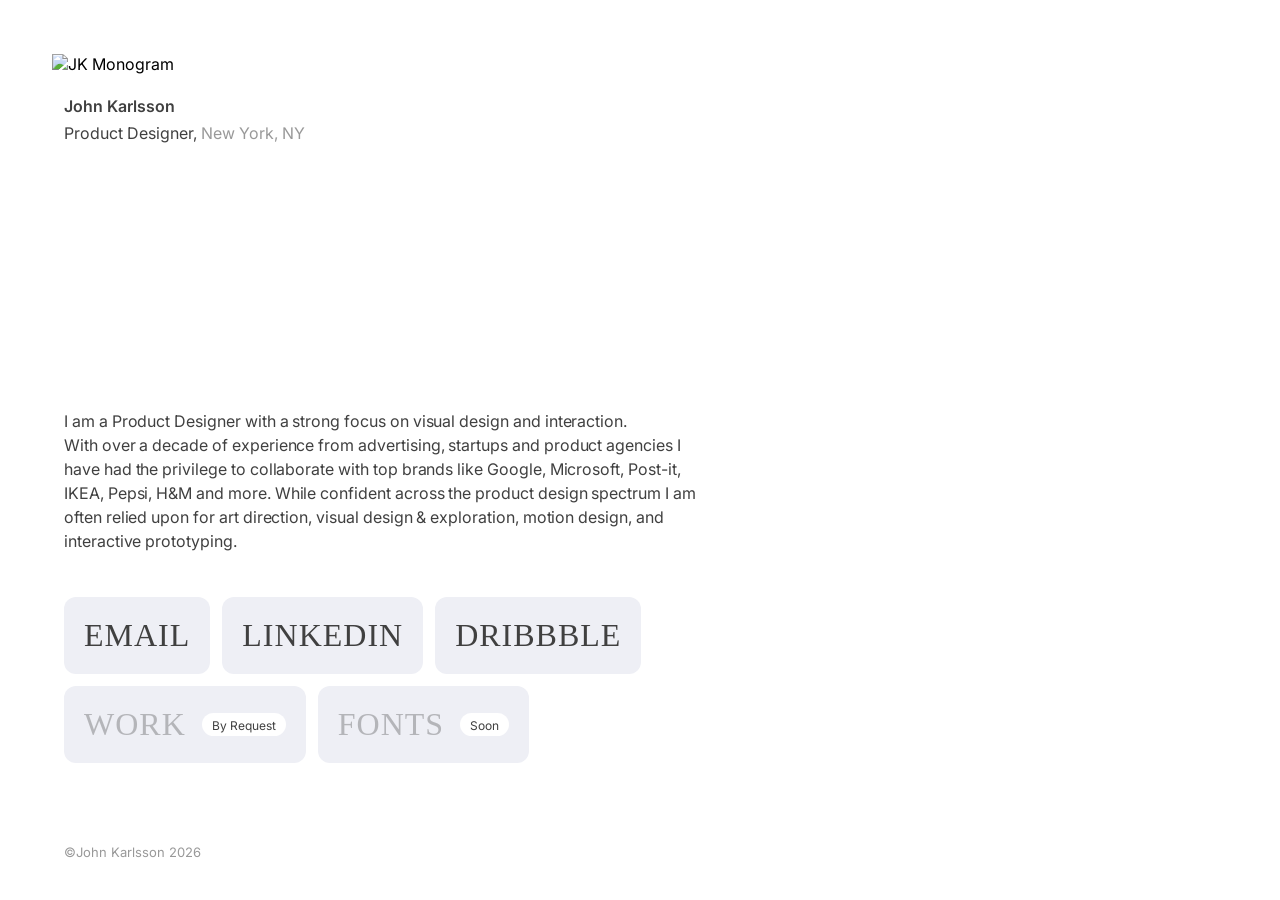
==== index.html @ d0a0a036 "Add 2025 Reel video feature to homepage Adds a small looping muted video (jk-loop-4s.mp4) below the " ====
<!DOCTYPE html>
<html>
<head>
<title>John Karlsson – Product Design – Portfolio</title>
<meta name="keywords" content="John Karlsson, Product Design, New York, Sweden, Digital, Visual Design, Micro interactions, Prototype, Web, UI, UX"> 
<meta name="description" content="John is a New York based Product Designer from Sweden with over a decade of experience in web, product and mobile design.">
<meta name="viewport" content="width=device-width, initial-scale=1" />
<link rel="apple-touch-icon" sizes="180x180" href="/apple-touch-icon.png">
<link rel="icon" type="image/png" sizes="32x32" href="/favicon-32x32.png">
<link rel="icon" type="image/png" sizes="16x16" href="/favicon-16x16.png">
<link rel="manifest" href="/site.webmanifest">
<meta property="og:image" content="https://john.se/assets/fbshare.jpg" />
<link rel="stylesheet" type="text/css" href="normalize-min.css">
<link rel="preconnect" href="https://fonts.googleapis.com">
<link rel="preconnect" href="https://fonts.gstatic.com" crossorigin>
<link href="https://fonts.googleapis.com/css2?family=Inter:ital,opsz,wght@0,14..32,100..900;1,14..32,100..900&display=swap" rel="stylesheet">
<link rel="stylesheet" type="text/css" href="main-min.css">
</head>
<body>
	<div class="container">
		<div class="content">
			<div class="logotype"><img src="assets/logo.png" srcset="assets/logo@2x.png 2x" alt="JK Monogram"></div>
			<header>
				<h1>John Karlsson</h1>
				<h2>Product Designer,&nbsp;<span>New York, NY</span></h2>
			</header>
			<div class="video-loop" id="videoLoop">
				<video src="assets/jk-loop-4s.mp4" autoplay loop muted playsinline></video>
				<div class="video-dim"></div>
				<div class="video-embed-wrap" id="videoEmbedWrap"></div>
				<button class="video-watch" id="videoWatchBtn" type="button" aria-label="Watch 2025 Reel">2025 Reel</button>
				<button class="video-minimize" id="videoMinimizeBtn" type="button" aria-label="Minimize">
					<svg viewBox="0 0 24 24" fill="none" stroke="currentColor" stroke-width="2" stroke-linecap="round" stroke-linejoin="round">
						<path d="M18 6 6 18"/>
						<path d="M6 6l12 12"/>
					</svg>
				</button>
			</div>
			<p>I am a Product Designer with a strong focus on visual design and interaction.<br>
			With over a decade of experience from advertising, startups and product agencies I have had the privilege to collaborate with top brands like Google, Microsoft, Post-it, IKEA, Pepsi, H&M and more. While confident across the product design spectrum I am often relied upon for art direction, visual design & exploration, motion design, and interactive prototyping.</p>
			<div class="links">
				<a href="mailto:john@john.se" class="shuffle-link">Email</a><a href="https://www.linkedin.com/in/johnkarlsson" class="shuffle-link">LinkedIn</a><a href="https://dribbble.com/johnkarlsson" class="shuffle-link">Dribbble</a>
				<div class="inactive-link">WORK<span>By Request</span></div><div class="inactive-link">FONTS<span>Soon</span></div>
			</div>
		</div>
		<footer>&copy;John Karlsson <script>document.write(new Date().getFullYear())</script></footer>
	</div>
<script src="main.js"></script>
</body>
</html>
---- main-min.css ----
@media (hover: none) {
  .shuffle-link {
    pointer-events: auto; /* Disables hover interactions */
  }
}

::-moz-selection {
  background: #FFBF00;
  color: #000;
}

::selection {
  background: #FFBF00;
  color: #000;
}

/* LOCAL IMPORT */
@font-face {
    font-family: 'JK Quarry Beta';
    src: url('assets/JKQuarryBeta-Regular.otf') format('opentype');
    font-weight: normal;
    font-style: normal;
}

/* GOOGLE FONTS IMPORT  */
.inter-<uniquifier> {
	font-family: "Inter", sans-serif;
	font-optical-sizing: auto;
	font-weight: 400;
	font-style: normal;
}

html, body {
	height: 100%;
	margin: 0;
	font-family: "Inter", sans-serif;
	font-optical-sizing: auto;
	font-weight: 400;
	font-style: normal;
}

h1 {
	color: #404040;
	font-size: 16px;
	font-weight: 600;
	margin: 0 0 7px 0;
}

h2 {
	color: #404040;
	font-size: 16px;
	font-weight: 400;
	margin: 0;
}

h2 span {
	color: #999;
}

p {
	color: #404040;
	font-size: 16px;
	font-weight: 400;
	margin: 0;
	line-height: 24px; /* 141.176% */
	letter-spacing: -0.051px;
	text-wrap: balance;
}

.container {
	/* Referenced by .video-loop.expanded's max-width below so the expanded
	   video respects whatever the page's own side padding actually is at
	   the current breakpoint, instead of hardcoding it (or ignoring it via
	   a plain 100vw) in a second place that could drift out of sync with
	   this. Custom properties inherit down through .content into
	   .video-loop regardless of nesting depth. */
	--edge-padding: 64px;
	display: flex;
    flex-direction: column;
    min-height: 100vh; /* Full viewport height */
	padding: 64px var(--edge-padding) 32px var(--edge-padding);
	box-sizing: border-box;
	transition: padding 0.15s ease;
}

.content {
	width: 100%;
	max-width: 640px;
	flex: 1; /* Pushes the footer down */
}

@media (width <= 800px) {
	.container {
		--edge-padding: 32px;
		display: flex;
	    flex-direction: column;
	    min-height: 100vh; /* Full viewport height */
		padding: 32px;
		box-sizing: border-box;
		transition: padding 0.15s ease;
	}
}

header {
	margin: 32px 0 24px 0;
}

/* No max-width/responsive clamp here on purpose -- expanding to 960px is
   meant to actually break out past .content's own 640px column, not be
   capped to it. */
.video-loop {
	position: relative;
	width: 360px;
	aspect-ratio: 360 / 202;
	border-radius: 24px;
	overflow: hidden;
	cursor: pointer;
	margin: 32px 0; /* collapses against header's own 24px margin-bottom above
	                   and p's 0 margin-top below, landing on 32px both ways */
	/* Only width/border-radius are ever explicitly set (360->960, 24->12) --
	   aspect-ratio recomputes height every frame on its own, which is what
	   makes this read as smoothly growing in place and pushing the content
	   below it down as it goes, rather than several properties animating
	   slightly out of step with each other. */
	transition: width 550ms cubic-bezier(0.22, 1, 0.36, 1), border-radius 550ms cubic-bezier(0.22, 1, 0.36, 1);
}
.video-loop.expanded {
	width: 960px;
	/* calc() against --edge-padding (set on .container), not a plain 100% --
	   % alone would resolve against .content's own (640px-capped) width,
	   defeating the whole point of breaking out past that column. This still
	   breaks out past .content's column same as before, but now stops at the
	   page's own actual side padding instead of running flush to the true
	   viewport edge underneath it. */
	max-width: calc(100vw - var(--edge-padding) * 2);
	border-radius: 12px;
	cursor: default;
}

.video-loop video {
	display: block;
	width: 100%;
	height: 100%;
	object-fit: cover;
	transition: filter 550ms cubic-bezier(0.22, 1, 0.36, 1);
}
.video-loop.expanded video {
	filter: blur(5px);
}

/* Dim + button both only show on hover -- the loop plays plain otherwise. */
.video-dim {
	position: absolute;
	inset: 0;
	z-index: 1;
	background: rgba(0, 0, 0, 0.35);
	opacity: 0;
	transition: opacity 200ms ease;
	pointer-events: none;
}
.video-loop:hover .video-dim {
	opacity: 1;
}

.video-watch {
	position: absolute;
	top: 50%;
	left: 50%;
	z-index: 2; /* above .video-dim */
	display: inline-flex;
	align-items: center;
	padding: 12px 18px;
	border: none;
	border-radius: 999px;
	/* Same frosted-glass treatment as #gridPlayToggle on the Roadium page --
	   the blur/inset-highlight is what actually gives it the glassy look;
	   the flat background color alone read as just a plain gray chip. */
	background: rgb(90 90 90 / 45%);
	backdrop-filter: blur(15px);
	-webkit-backdrop-filter: blur(15px);
	box-shadow: inset 0 2px 4px 0 rgba(255, 255, 255, 0.25), inset 0 -2px 6px 2px rgba(255, 255, 255, 0.05), inset 0 -1px 0px 0px rgba(255, 255, 255, 0.15), inset 0 1px 0px 0px rgba(255, 255, 255, 0.5);
	color: #fff;
	font-family: "Inter", sans-serif;
	font-size: 14px;
	font-weight: 400;
	cursor: pointer;
	opacity: 0;
	transform: translate(-50%, -50%) scale(0.8);
	pointer-events: none;
	/* The overshoot (y > 1) is what gives the reveal its bit of elasticity --
	   snappy in (250ms) than it eases back out. */
	transition: opacity 250ms cubic-bezier(0.34, 1.56, 0.64, 1), transform 250ms cubic-bezier(0.34, 1.56, 0.64, 1);
}
.video-loop:hover .video-watch {
	opacity: 1;
	transform: translate(-50%, -50%) scale(1);
	pointer-events: auto;
}
/* Higher specificity than the hover rule above (adds .pressed), so the
   press-down scale actually wins while the mouse is still down/hovering,
   instead of the reveal's own scale(1) overriding it. */
.video-loop:hover .video-watch.pressed {
	transform: translate(-50%, -50%) scale(0.97);
	transition: transform 120ms ease;
}

.video-loop.expanded .video-dim,
.video-loop.expanded .video-watch {
	display: none;
}

/* The Vimeo embed crossfades in on top of the still-playing (now blurred)
   loop once the grow finishes, rather than an abrupt cut from one to the
   other. Sized 1px oversized on every edge (rather than a plain inset:0)
   so subpixel rounding during the width transition can never leave a
   sliver of the container's own background peeking through at the rounded
   corners -- the extra 1px bleed is simply clipped away by .video-loop's
   own overflow:hidden either way. */
.video-embed-wrap {
	position: absolute;
	top: -1px;
	left: -1px;
	right: -1px;
	bottom: -1px;
	z-index: 2;
	opacity: 0;
	transition: opacity 400ms ease;
	pointer-events: none;
}
.video-embed-wrap.visible {
	opacity: 1;
	pointer-events: auto;
}
.video-embed-wrap iframe {
	position: absolute;
	inset: 0;
	width: 100%;
	height: 100%;
	border: none;
	display: block;
}

/* Inside the video, top-left, shown only on hover while expanded -- same
   idea as Vimeo's own player controls only appearing on hover. z-index
   above .video-embed-wrap since it has to stay clickable over the iframe. */
.video-minimize {
	position: absolute;
	top: 16px;
	right: 16px;
	z-index: 3;
	width: 40px;
	height: 40px;
	display: flex;
	align-items: center;
	justify-content: center;
	border: none;
	border-radius: 50%;
	/* Same darker fill as .video-watch (rather than the lighter frosted-glass
	   white used elsewhere) so it stays visible over light/bright frames of
	   the reel too, not just dark ones. */
	background: rgb(90 90 90 / 45%);
	backdrop-filter: blur(15px);
	-webkit-backdrop-filter: blur(15px);
	box-shadow: inset 0 2px 4px 0 rgba(255, 255, 255, 0.25), inset 0 -2px 6px 2px rgba(255, 255, 255, 0.05), inset 0 -1px 0px 0px rgba(255, 255, 255, 0.15), inset 0 1px 0px 0px rgba(255, 255, 255, 0.5);
	color: #fff;
	cursor: pointer;
	opacity: 0;
	pointer-events: none;
	transition: opacity 200ms ease;
}
.video-minimize svg {
	width: 18px;
	height: 18px;
}
.video-loop.expanded:hover .video-minimize {
	opacity: 1;
	pointer-events: auto;
}

/* Touch has no real hover state to reveal any of the three controls above
   with, so all three (dim, "2025 Reel", and the minimize/close X) are just
   always shown here instead of gated behind :hover. The dim comes along
   with the reel button rather than being left off on its own -- it's what
   the button was designed to sit on top of for contrast in the first
   place. Minimize isn't gated by .expanded:hover:not(...) either -- it's
   still only ever visible while .expanded regardless, same as before. */
@media (hover: none), (pointer: coarse) {
	.video-dim {
		opacity: 1;
	}
	.video-watch {
		opacity: 1;
		transform: translate(-50%, -50%) scale(1);
		pointer-events: auto;
	}
	.video-loop.expanded .video-minimize {
		opacity: 1;
		pointer-events: auto;
	}
}

.logotype {
	margin: -10px -10px -10px -12px;
}
/* LINKS */

.links {
	margin-top: 32px;
}

footer {
	color: #999;
	font-size: 13px;
	font-weight: 400;
	margin: 64px 0 0 0;
	height: 24px;
}

.shuffle-link {
	font-family: "JK Quarry Beta";
	letter-spacing: 1px;
	text-transform: uppercase;
	font-size: 32px;
	text-decoration: none;
	color: #404040;
	display: inline-block;
	transition: background-size 0.3s ease;
	background: #EEEFF5;
	padding: 20px;
	border-radius: 12px;
	margin: 12px 12px 0 0;
}

.shuffle-link:hover {
  color: #fff;
  background: #404040;
  cursor: pointer;
}

.shuffle-link span{
  display: inline-block;
  transition: transform 0.15s ease;  
}

.inactive-link {
	display: inline-flex;
	justify-content: space-between;
	flex-direction: row;
    flex-wrap: nowrap;
    align-items: center;
	font-family: "JK Quarry Beta";
	letter-spacing: 1px;
	text-transform: uppercase;
	font-size: 32px;
	text-decoration: none;
	color: rgba(64, 64, 64, 0.33);
	transition: background-size 0.3s ease;
	background: #EEEFF5;
	padding: 20px;
	border-radius: 12px;
	margin: 12px 12px 0 0;
	cursor: not-allowed;
}

.inactive-link span{
	color: #404040;
	font-family: "Inter", sans-serif;
	font-optical-sizing: auto;
	font-weight: 400;
	letter-spacing: 0;
	font-style: normal;
	text-transform: none;
	font-size: 12px;
	text-decoration: none !important;
	display: flex;
	padding: 4.5px 10px 3.5px 10px;
	background: #fff;
	border-radius: 12px;
	margin: 0 0 0 16px;
}
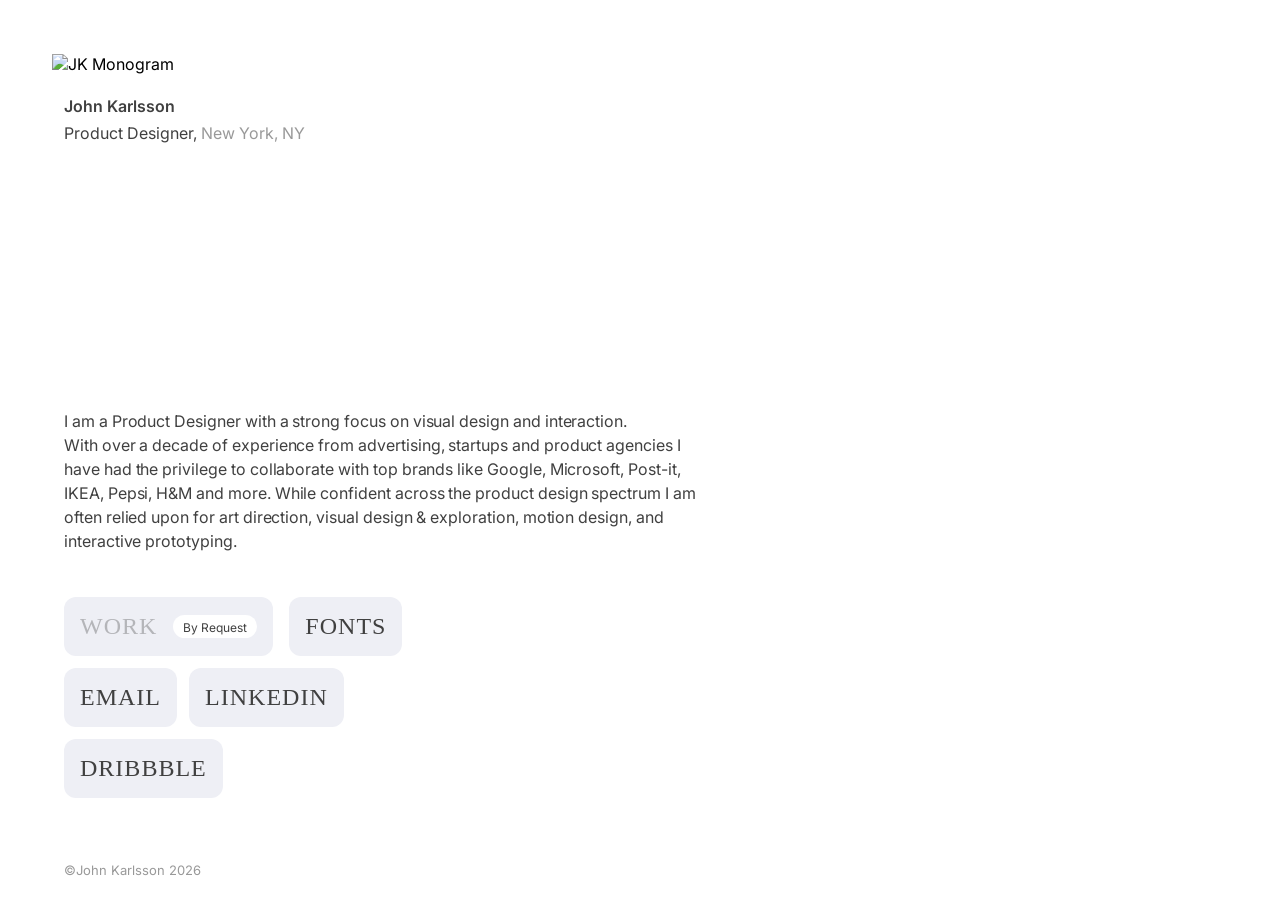
==== commit 25fb4759: "Polish homepage Fonts menu, video loader, and Roadium page SEO Homepage: - Fonts pill now opens a ma" ====
--- a/index.html
+++ b/index.html
@@ -1,6 +1,7 @@
 <!DOCTYPE html>
 <html>
 <head>
+<meta charset="utf-8">
 <title>John Karlsson – Product Design – Portfolio</title>
 <meta name="keywords" content="John Karlsson, Product Design, New York, Sweden, Digital, Visual Design, Micro interactions, Prototype, Web, UI, UX"> 
 <meta name="description" content="John is a New York based Product Designer from Sweden with over a decade of experience in web, product and mobile design.">
@@ -27,6 +28,9 @@
 			<div class="video-loop" id="videoLoop">
 				<video src="assets/jk-loop-4s.mp4" autoplay loop muted playsinline></video>
 				<div class="video-dim"></div>
+				<div class="video-loading" id="videoLoading" aria-hidden="true">
+					<span></span><span></span><span></span>
+				</div>
 				<div class="video-embed-wrap" id="videoEmbedWrap"></div>
 				<button class="video-watch" id="videoWatchBtn" type="button" aria-label="Watch 2025 Reel">2025 Reel</button>
 				<button class="video-minimize" id="videoMinimizeBtn" type="button" aria-label="Minimize">
@@ -39,8 +43,12 @@
 			<p>I am a Product Designer with a strong focus on visual design and interaction.<br>
 			With over a decade of experience from advertising, startups and product agencies I have had the privilege to collaborate with top brands like Google, Microsoft, Post-it, IKEA, Pepsi, H&M and more. While confident across the product design spectrum I am often relied upon for art direction, visual design & exploration, motion design, and interactive prototyping.</p>
 			<div class="links">
+				<div class="inactive-link">WORK<span>By Request</span></div>
+				<span class="fontsMenu" id="fontsMenu">
+					<button class="shuffle-link" id="fontsMenuTrigger" type="button" aria-haspopup="true" aria-expanded="false">Fonts</button>
+					<div class="fontsFan" id="fontsFan"></div>
+				</span>
 				<a href="mailto:john@john.se" class="shuffle-link">Email</a><a href="https://www.linkedin.com/in/johnkarlsson" class="shuffle-link">LinkedIn</a><a href="https://dribbble.com/johnkarlsson" class="shuffle-link">Dribbble</a>
-				<div class="inactive-link">WORK<span>By Request</span></div><div class="inactive-link">FONTS<span>Soon</span></div>
 			</div>
 		</div>
 		<footer>&copy;John Karlsson <script>document.write(new Date().getFullYear())</script></footer>
--- a/main-min.css
+++ b/main-min.css
@@ -1,6 +1,6 @@
 @media (hover: none) {
   .shuffle-link {
-    pointer-events: auto; /* Disables hover interactions */
+    pointer-events: auto;
   }
 }
 
@@ -14,7 +14,6 @@
   color: #000;
 }
 
-/* LOCAL IMPORT */
 @font-face {
     font-family: 'JK Quarry Beta';
     src: url('assets/JKQuarryBeta-Regular.otf') format('opentype');
@@ -22,7 +21,19 @@
     font-style: normal;
 }
 
-/* GOOGLE FONTS IMPORT  */
+/* Shared with the Roadium showcase page -- points at its assets folder
+   rather than duplicating the font files here. */
+@font-face {
+    font-family: 'JK Roadium';
+    src: url('fonts/roadium/assets/JKRoadium-Bold.woff2') format('woff2'),
+         url('fonts/roadium/assets/JKRoadium-Bold.woff') format('woff'),
+         url('fonts/roadium/assets/JKRoadium-Bold.ttf') format('truetype'),
+         url('fonts/roadium/assets/JKRoadium-Bold.otf') format('opentype');
+    font-weight: 700;
+    font-style: normal;
+    font-display: swap;
+}
+
 .inter-<uniquifier> {
 	font-family: "Inter", sans-serif;
 	font-optical-sizing: auto;
@@ -62,22 +73,18 @@
 	font-size: 16px;
 	font-weight: 400;
 	margin: 0;
-	line-height: 24px; /* 141.176% */
+	line-height: 24px;
 	letter-spacing: -0.051px;
 	text-wrap: balance;
 }
 
 .container {
-	/* Referenced by .video-loop.expanded's max-width below so the expanded
-	   video respects whatever the page's own side padding actually is at
-	   the current breakpoint, instead of hardcoding it (or ignoring it via
-	   a plain 100vw) in a second place that could drift out of sync with
-	   this. Custom properties inherit down through .content into
-	   .video-loop regardless of nesting depth. */
+	/* Consumed by .video-loop.expanded's max-width below, so the expanded
+	   video respects the page's actual side padding at any breakpoint. */
 	--edge-padding: 64px;
 	display: flex;
     flex-direction: column;
-    min-height: 100vh; /* Full viewport height */
+    min-height: 100vh;
 	padding: 64px var(--edge-padding) 32px var(--edge-padding);
 	box-sizing: border-box;
 	transition: padding 0.15s ease;
@@ -86,7 +93,7 @@
 .content {
 	width: 100%;
 	max-width: 640px;
-	flex: 1; /* Pushes the footer down */
+	flex: 1;
 }
 
 @media (width <= 800px) {
@@ -94,7 +101,7 @@
 		--edge-padding: 32px;
 		display: flex;
 	    flex-direction: column;
-	    min-height: 100vh; /* Full viewport height */
+	    min-height: 100vh;
 		padding: 32px;
 		box-sizing: border-box;
 		transition: padding 0.15s ease;
@@ -105,9 +112,8 @@
 	margin: 32px 0 24px 0;
 }
 
-/* No max-width/responsive clamp here on purpose -- expanding to 960px is
-   meant to actually break out past .content's own 640px column, not be
-   capped to it. */
+/* No max-width/clamp here on purpose -- expanding to 960px breaks out past
+   .content's own 640px column. */
 .video-loop {
 	position: relative;
 	width: 360px;
@@ -115,23 +121,11 @@
 	border-radius: 24px;
 	overflow: hidden;
 	cursor: pointer;
-	margin: 32px 0; /* collapses against header's own 24px margin-bottom above
-	                   and p's 0 margin-top below, landing on 32px both ways */
-	/* Only width/border-radius are ever explicitly set (360->960, 24->12) --
-	   aspect-ratio recomputes height every frame on its own, which is what
-	   makes this read as smoothly growing in place and pushing the content
-	   below it down as it goes, rather than several properties animating
-	   slightly out of step with each other. */
+	margin: 32px 0;
 	transition: width 550ms cubic-bezier(0.22, 1, 0.36, 1), border-radius 550ms cubic-bezier(0.22, 1, 0.36, 1);
 }
 .video-loop.expanded {
 	width: 960px;
-	/* calc() against --edge-padding (set on .container), not a plain 100% --
-	   % alone would resolve against .content's own (640px-capped) width,
-	   defeating the whole point of breaking out past that column. This still
-	   breaks out past .content's column same as before, but now stops at the
-	   page's own actual side padding instead of running flush to the true
-	   viewport edge underneath it. */
 	max-width: calc(100vw - var(--edge-padding) * 2);
 	border-radius: 12px;
 	cursor: default;
@@ -148,7 +142,6 @@
 	filter: blur(5px);
 }
 
-/* Dim + button both only show on hover -- the loop plays plain otherwise. */
 .video-dim {
 	position: absolute;
 	inset: 0;
@@ -166,15 +159,12 @@
 	position: absolute;
 	top: 50%;
 	left: 50%;
-	z-index: 2; /* above .video-dim */
+	z-index: 2;
 	display: inline-flex;
 	align-items: center;
 	padding: 12px 18px;
 	border: none;
 	border-radius: 999px;
-	/* Same frosted-glass treatment as #gridPlayToggle on the Roadium page --
-	   the blur/inset-highlight is what actually gives it the glassy look;
-	   the flat background color alone read as just a plain gray chip. */
 	background: rgb(90 90 90 / 45%);
 	backdrop-filter: blur(15px);
 	-webkit-backdrop-filter: blur(15px);
@@ -187,8 +177,6 @@
 	opacity: 0;
 	transform: translate(-50%, -50%) scale(0.8);
 	pointer-events: none;
-	/* The overshoot (y > 1) is what gives the reveal its bit of elasticity --
-	   snappy in (250ms) than it eases back out. */
 	transition: opacity 250ms cubic-bezier(0.34, 1.56, 0.64, 1), transform 250ms cubic-bezier(0.34, 1.56, 0.64, 1);
 }
 .video-loop:hover .video-watch {
@@ -196,9 +184,6 @@
 	transform: translate(-50%, -50%) scale(1);
 	pointer-events: auto;
 }
-/* Higher specificity than the hover rule above (adds .pressed), so the
-   press-down scale actually wins while the mouse is still down/hovering,
-   instead of the reveal's own scale(1) overriding it. */
 .video-loop:hover .video-watch.pressed {
 	transform: translate(-50%, -50%) scale(0.97);
 	transition: transform 120ms ease;
@@ -209,13 +194,48 @@
 	display: none;
 }
 
-/* The Vimeo embed crossfades in on top of the still-playing (now blurred)
-   loop once the grow finishes, rather than an abrupt cut from one to the
-   other. Sized 1px oversized on every edge (rather than a plain inset:0)
-   so subpixel rounding during the width transition can never leave a
-   sliver of the container's own background peeking through at the rounded
-   corners -- the extra 1px bleed is simply clipped away by .video-loop's
-   own overflow:hidden either way. */
+/* Shown while expanded and blurred, before the Vimeo iframe has actually
+   loaded -- hidden again once .embed-ready lands (see main.js's iframe
+   'load' handler). */
+.video-loading {
+	position: absolute;
+	top: 50%;
+	left: 50%;
+	z-index: 2;
+	display: flex;
+	align-items: center;
+	gap: 4px;
+	padding: 10px 14px;
+	border-radius: 999px;
+	background: #111;
+	transform: translate(-50%, -50%);
+	opacity: 0;
+	pointer-events: none;
+	transition: opacity 200ms ease;
+}
+.video-loop.expanded .video-loading {
+	opacity: 1;
+}
+.video-loop.expanded.embed-ready .video-loading {
+	opacity: 0;
+}
+.video-loading span {
+	width: 8px;
+	height: 8px;
+	border-radius: 50%;
+	background: #fff;
+	animation: videoLoadingBounce 1.2s ease-in-out infinite;
+}
+.video-loading span:nth-child(2) { animation-delay: 0.15s; }
+.video-loading span:nth-child(3) { animation-delay: 0.3s; }
+@keyframes videoLoadingBounce {
+	0%, 80%, 100% { transform: scale(0.6); opacity: 0.4; }
+	40% { transform: scale(1); opacity: 1; }
+}
+
+/* 1px oversized on every edge so subpixel rounding during the width
+   transition never leaves a gap at the rounded corners -- clipped by
+   .video-loop's own overflow:hidden either way. */
 .video-embed-wrap {
 	position: absolute;
 	top: -1px;
@@ -240,9 +260,6 @@
 	display: block;
 }
 
-/* Inside the video, top-left, shown only on hover while expanded -- same
-   idea as Vimeo's own player controls only appearing on hover. z-index
-   above .video-embed-wrap since it has to stay clickable over the iframe. */
 .video-minimize {
 	position: absolute;
 	top: 16px;
@@ -255,9 +272,6 @@
 	justify-content: center;
 	border: none;
 	border-radius: 50%;
-	/* Same darker fill as .video-watch (rather than the lighter frosted-glass
-	   white used elsewhere) so it stays visible over light/bright frames of
-	   the reel too, not just dark ones. */
 	background: rgb(90 90 90 / 45%);
 	backdrop-filter: blur(15px);
 	-webkit-backdrop-filter: blur(15px);
@@ -277,13 +291,6 @@
 	pointer-events: auto;
 }
 
-/* Touch has no real hover state to reveal any of the three controls above
-   with, so all three (dim, "2025 Reel", and the minimize/close X) are just
-   always shown here instead of gated behind :hover. The dim comes along
-   with the reel button rather than being left off on its own -- it's what
-   the button was designed to sit on top of for contrast in the first
-   place. Minimize isn't gated by .expanded:hover:not(...) either -- it's
-   still only ever visible while .expanded regardless, same as before. */
 @media (hover: none), (pointer: coarse) {
 	.video-dim {
 		opacity: 1;
@@ -302,10 +309,13 @@
 .logotype {
 	margin: -10px -10px -10px -12px;
 }
-/* LINKS */
 
 .links {
 	margin-top: 32px;
+	/* Wraps right after WORK/Fonts instead of also fitting Email on that
+	   first line; shrinks to fit on narrower viewports since this is a
+	   plain block, not a flex/grid item. */
+	max-width: 450px;
 }
 
 footer {
@@ -320,15 +330,17 @@
 	font-family: "JK Quarry Beta";
 	letter-spacing: 1px;
 	text-transform: uppercase;
-	font-size: 32px;
+	font-size: 24px;
 	text-decoration: none;
 	color: #404040;
 	display: inline-block;
 	transition: background-size 0.3s ease;
 	background: #EEEFF5;
-	padding: 20px;
+	padding: 16px;
 	border-radius: 12px;
 	margin: 12px 12px 0 0;
+	border: none;
+	outline: none;
 }
 
 .shuffle-link:hover {
@@ -339,7 +351,7 @@
 
 .shuffle-link span{
   display: inline-block;
-  transition: transform 0.15s ease;  
+  transition: transform 0.15s ease;
 }
 
 .inactive-link {
@@ -351,12 +363,12 @@
 	font-family: "JK Quarry Beta";
 	letter-spacing: 1px;
 	text-transform: uppercase;
-	font-size: 32px;
+	font-size: 24px;
 	text-decoration: none;
 	color: rgba(64, 64, 64, 0.33);
 	transition: background-size 0.3s ease;
 	background: #EEEFF5;
-	padding: 20px;
+	padding: 16px;
 	border-radius: 12px;
 	margin: 12px 12px 0 0;
 	cursor: not-allowed;
@@ -377,4 +389,75 @@
 	background: #fff;
 	border-radius: 12px;
 	margin: 0 0 0 16px;
-}+}
+
+/* Fonts pill: a plain .shuffle-link that fans a small stack of pills out
+   above it on click. .fontsMenu only needs position:relative -- the fan
+   is an absolutely-positioned overlay, so it has no size of its own to
+   affect the row's layout. Pills are generated in main.js from
+   FONT_ITEMS. */
+.fontsMenu {
+	position: relative;
+	display: inline-block;
+}
+.fontsFan {
+	position: absolute;
+	left: 50%;
+	bottom: 100%;
+	z-index: 20;
+	pointer-events: none;
+}
+/* Per-pill wrapper for the spawn/retract choreography (position, scale,
+   opacity), kept separate from .fanPill so that layer is free for the
+   continuous JS-driven hover motion. --home-x/--home-y/--home-rotate and
+   the stagger delay are set inline per pill from main.js. transform-origin
+   is bottom-center so --home-rotate reads as each pill tipping over from
+   its own base, like a fanned hand of cards. */
+.fanPillHome {
+	position: absolute;
+	left: 0;
+	top: 0;
+	transform-origin: 50% 100%;
+	transform: translate(-50%, -50%) translate(0, 0) rotate(0deg) scale(0.4);
+	opacity: 0;
+	pointer-events: none;
+	transition: transform 240ms cubic-bezier(0.34, 1.56, 0.64, 1), opacity 140ms ease;
+}
+.fontsMenu.open .fanPillHome {
+	transform: translate(-50%, -50%) translate(var(--home-x), var(--home-y)) rotate(var(--home-rotate, 0deg)) scale(1);
+	opacity: 1;
+	pointer-events: auto;
+	transition-delay: var(--stagger-delay, 0ms);
+}
+.fontsMenu:not(.open) .fanPillHome {
+	/* Retracting is quicker and unstaggered -- everything snaps back
+	   together rather than trickling back in the order it fanned out. */
+	transition-duration: 200ms, 140ms;
+}
+
+/* The actual pill, floating on top of .fanPillHome's position via a second,
+   nested transform. --spring-x/--spring-y/--pill-scale are written every
+   frame from main.js's spring simulation (never by a CSS transition). */
+.fanPill {
+	display: inline-flex;
+	align-items: center;
+	justify-content: center;
+	white-space: nowrap;
+	padding: 12px 18px;
+	border-radius: 999px;
+	background: #404040;
+	color: #fff;
+	font-family: "Inter", sans-serif;
+	font-size: 14px;
+	font-weight: 500;
+	text-decoration: none;
+	cursor: pointer;
+	box-shadow: 0 4px 14px rgba(0, 0, 0, 0.18);
+	transform: translate(var(--spring-x, 0px), var(--spring-y, 0px)) scale(var(--pill-scale, 1));
+}
+/* "More soon..." -- a permanent, non-navigable placeholder (rendered as a
+   <span> in main.js, not an <a>). */
+.fanPill.disabled {
+	color: rgba(255, 255, 255, 0.45);
+	cursor: default;
+}
